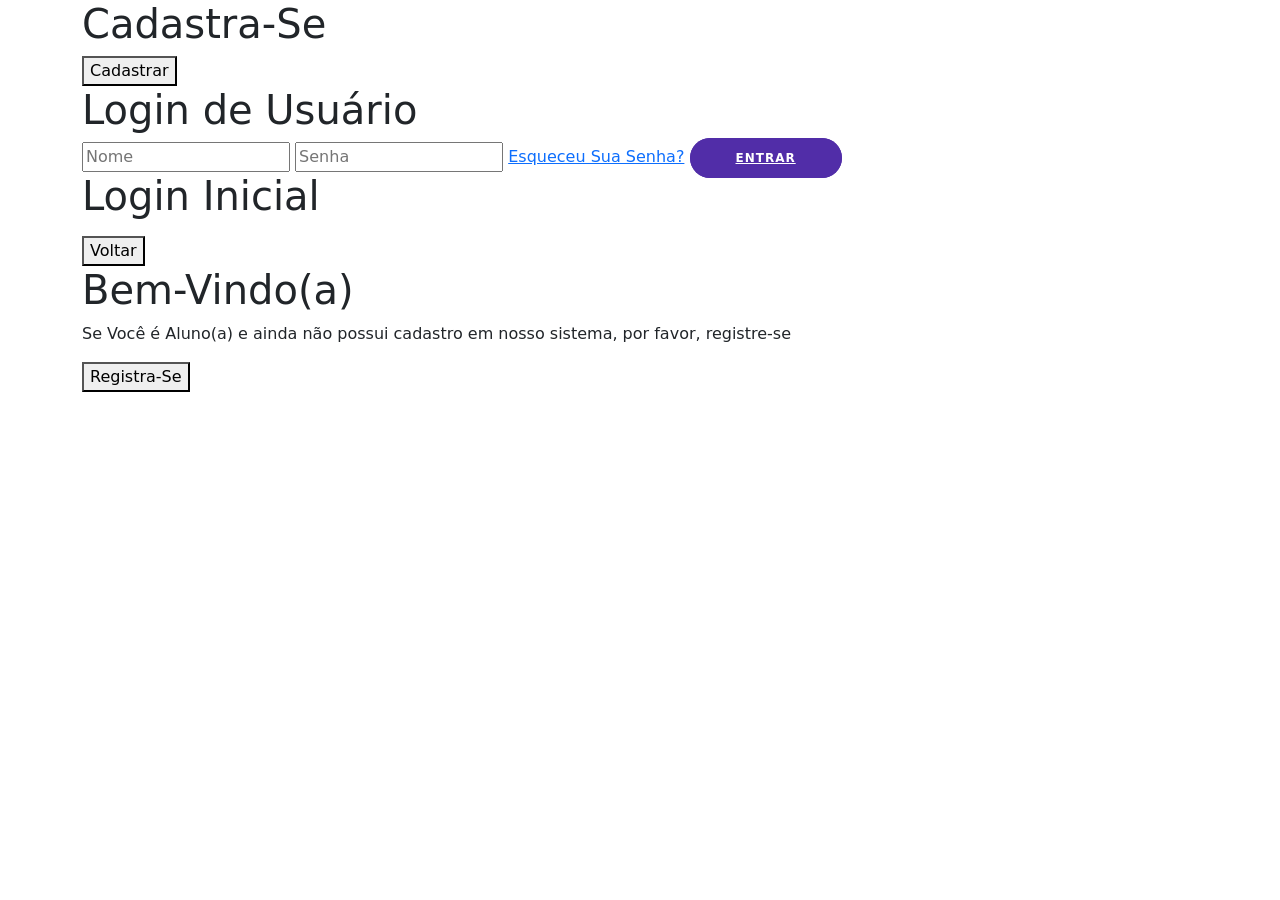
==== index.html @ b0c2631d "zx" ====
﻿<!DOCTYPE html>
<html lang="pt-br">

<head>
    <meta charset="UTF-8">
    <meta name="viewport" content="width=device-width, initial-scale=1.0">
    <link href="https://cdn.jsdelivr.net/npm/bootstrap@5.3.3/dist/css/bootstrap.min.css" rel="stylesheet">
    <link rel="shortcut icon" href="wwwroot/img/logo/logoicone.png">
    <link rel="stylesheet" href="wwwroot/css/css/login.css">
    <title>Login</title>

    <style>
        .Teste01 {
            border-radius: 20px;
            border: 1px solid #512da8;
            background-color: #512da8;
            color: #FFFFFF;
            font-size: 12px;
            font-weight: bold;
            padding: 12px 45px;
            letter-spacing: 1px;
            text-transform: uppercase;
            transition: transform 80ms ease-in;
        }

        .close01 {
            border-radius: 20px;
            border: 1px solid #512da8;
            background-color: #512da8;
            color: #FFFFFF;
            font-size: 12px;
            font-weight: bold;
            padding: 12px 45px;
            letter-spacing: 1px;
            text-transform: uppercase;
            transition: transform 80ms ease-in;
        }
    </style>
</head>

<body>
    <div class="container" id="container">
        <div class="form-container sign-up-container">
            <form action="#">
                <h1>Cadastra-Se</h1>
                <button type="button" data-bs-toggle="modal" data-bs-target="#staticBackdrop">Cadastrar</button>
            </form>
        </div>
        <div class="form-container sign-in-container">
            <form action="#">
                <h1>Login de Usuário</h1>
                <!-- <span>Entrar com RA Escolar</span> -->
                <input type="text" placeholder="Nome" required />
                <input type="password" placeholder="Senha" required />
                <a href="#">Esqueceu Sua Senha?</a>
                <a class="Teste01" href="wwwroot/peges/Index.html">Entrar</a>
            </form>
        </div>
        <div class="overlay-container">
            <div class="overlay">
                <div class="overlay-panel overlay-left">
                    <h1>Login Inicial</h1>
                    <p></p>
                    <button class="ghost" id="signIn">Voltar</button>
                </div>
                <div class="overlay-panel overlay-right">
                    <h1>Bem-Vindo(a)</h1>
                    <p>Se Você é Aluno(a) e ainda não possui cadastro em nosso sistema, por favor, registre-se</p>
                    <button class="ghost" data-bs-target="#exampleModalToggle"
                        data-bs-toggle="modal">Registra-Se</button>
                </div>
            </div>
        </div>
    </div>

    <div class="modal fade" id="exampleModalToggle" aria-hidden="true" aria-labelledby="exampleModalToggleLabel"
        tabindex="-1">
        <div class="modal-dialog modal-dialog-centered modal-xl">
            <div class="modal-content">
                <div class="modal-header">
                    <h1 class="modal-title fs-5" id="exampleModalToggleLabel">Cadastro de Aluno(a)</h1>
                    <button type="button" class="btn-close" data-bs-dismiss="modal" aria-label="Close"></button>
                </div>
                <div class="modal-body">
                    <div class="row">
                        <div class="col-12">
                            <div class="card mb-4">
                                <div class="card-header"><strong>Informações do Aluno(a)</strong></div>
                                <div class="card-body">
                                    <div class="row">
                                        <div class="col-xs-12 col-md-12 col-sm-12 col-lg-9 col-xl-6 px-1">
                                            <label>Nome do Aluno(a)<p style="color: red; display: inline;">*</p>
                                            </label>
                                            <input type="text" class="form-control" placeholder="Nome">
                                        </div>

                                        <div class="col-xs-12 col-md-12 col-sm-6 col-lg-3 col-xl-2 px-1">
                                            <label>CPF Do Aluno(a)<p style="color: red; display: inline;">*</p>
                                            </label>
                                            <input type="text" class="form-control" placeholder="CPF">
                                        </div>

                                        <div class="col-xs-12 col-md-12 col-sm-6 col-lg-3 col-xl-2 px-1">
                                            <label>RG Do Aluno(a)<p style="color: red; display: inline;">*</p>
                                            </label>
                                            <input type="text" class="form-control" placeholder="RG">
                                        </div>

                                        <div class="col-xs-12 col-md-12 col-sm-6 col-lg-3 col-xl-2 px-1">
                                            <label>Data de Nascimento<p style="color: red; display: inline;">*</p>
                                            </label>
                                            <input type="date" class="form-control">
                                        </div>

                                        <div class="col-xs-12 col-md-12 col-sm-6 col-lg-6 col-xl-6 px-1">
                                            <label>Email<p style="color: red; display: inline;">*</p>
                                            </label>
                                            <input type="email" class="form-control">
                                        </div>

                                        <div class="col-xs-12 col-md-12 col-sm-6 col-lg-3 col-xl-2 px-1">
                                            <label>Senha<p style="color: red; display: inline;">*</p>
                                            </label>
                                            <input type="text" class="form-control" placeholder="Senha">
                                        </div>

                                        <div class="col-xs-12 col-md-12 col-sm-6 col-lg-3 col-xl-2 px-1">
                                            <label>Confirmar Senha<p style="color: red; display: inline;">*</p>
                                            </label>
                                            <input type="text" class="form-control" placeholder="Confirmar">
                                        </div>
                                    </div>
                                </div>
                            </div>
                        </div>
                    </div>

                    <div class="row">
                        <div class="col-12">
                            <div class="card mb-4">
                                <div class="card-header"><strong>Endereço do Aluno(a)</strong></div>
                                <div class="card-body">
                                    <div class="row">
                                        <div class="col-xs-12 col-sm-5 col-md-5 col-lg-3 col-xl-2 px-1">
                                            <label>Celular<p style="color: red; display: inline;">*</p></label>
                                            <input type="text" class="form-control" placeholder="Celular">
                                        </div>

                                        <div class="col-xs-12 col-sm-5 col-md-5 col-lg-3 col-xl-2 px-1">
                                            <label>Telefone</label>
                                            <input type="text" class="form-control" placeholder="Telefone">
                                        </div>

                                        <div class="col-xs-12 col-sm-2 col-lg-1 col-xl-1 px-1">
                                            <label>UF<p style="color: red; display: inline;">*</p></label>
                                            <input type="text" class="form-control" placeholder="UF">
                                        </div>

                                        <div class="col-xs-12 col-sm-7 col-md-7 col-lg-4 col-xl-2 px-1">
                                            <label>Cidade<p style="color: red; display: inline;">*</p></label>
                                            <input type="text" class="form-control" placeholder="Cidade">
                                        </div>

                                        <div class="col-xs-12 col-sm-5 col-md-5 col-lg-2 col-xl-2 px-1">
                                            <label>CEP<p style="color: red; display: inline;">*</p></label>
                                            <input type="text" class="form-control" placeholder="CEP">
                                        </div>


                                        <div class="col-xs-12 col-sm-12 col-md-12 col-lg-7 col-xl-5 px-1">
                                            <label>Nome do Bairro<p style="color: red; display: inline;">*</p></label>
                                            <input type="text" class="form-control" placeholder="Nome do Bairro">
                                        </div>

                                        <div class="col-xs-12 col-sm-12 col-md-12 col-lg-7 col-xl-5 px-1">
                                            <label>Nome da Rua<p style="color: red; display: inline;">*</p></label>
                                            <input type="text" class="form-control" placeholder="Nome da Rua">
                                        </div>

                                        <div class="col-xs-12 col-sm-3 col-md-3 col-lg-2 col-xl-1 px-1">
                                            <label>Num.Casa<p style="color: red; display: inline;">*</p></label>
                                            <input type="text" class="form-control" placeholder="Endereço">
                                        </div>
                                    </div>
                                </div>
                            </div>
                        </div>
                    </div>
                </div>
                <div class="modal-footer">
                    <button class="btn btn-success" data-bs-target="#exampleModalToggle2"
                        data-bs-toggle="modal">Salvar</button>
                    <button type="button" class="btn btn-danger" data-bs-dismiss="modal">Cancelar</button>
                </div>
            </div>
        </div>
    </div>

    <div class="modal fade" id="exampleModalToggle2" aria-hidden="true" aria-labelledby="exampleModalToggleLabel2"
        tabindex="-1">
        <div class="modal-dialog modal-dialog-centered modal-xl">
            <div class="modal-content">
                <div class="modal-header">
                    <h1 class="modal-title fs-5" id="exampleModalToggleLabel2">Mátricula</h1>
                    <button type="button" class="btn-close" data-bs-dismiss="modal" aria-label="Close"></button>
                </div>
                <div class="modal-body">
                    Documentos para matrícula no transporte de alunos:

                    <div class="row-cols-1 row-cols-md-3 g-2">
                        <a class="btn close01"
                            href="https://docs.google.com/document/d/1KMoyXGaw-HfZPrq8RjM28qoN3oaQCT6G/edit?usp=drive_link&ouid=101999838848123408063&rtpof=true&sd=true"
                            target="_blank">AUTORIZAÇÃO DE MENOR</a>
                        <a class="btn close01"
                            href="https://docs.google.com/document/d/1KCvjUwf8RiwE-mKBgPKMXahLngOuPahS/edit?usp=sharing&ouid=101999838848123408063&rtpof=true&sd=true"
                            target="_blank">TERMO DE RESPONSABILIDADE</a>
                    </div>

                    <div class="row">
                        <div class="col-12">
                            <div class="card mb-4">
                                <div class="card-header"><strong>Carregar Documentos</strong></div>
                                <div class="card-body">
                                    <div class="row">
                                        <div class="col-xs-12 col-sm-6 col-md-6 col-lg-6 col-xl-6 px-1">
                                            <label>Comprovante de Residência Atualizado:</label>
                                            <input type="file" class="form-control" required>
                                        </div>

                                        <div class="col-xs-12 col-sm-6 col-md-6 col-lg-6 col-xl-6 px-1">
                                            <label>Comprovante da escola ou faculdade atualizado:</label>
                                            <input type="file" class="form-control" required>
                                        </div>

                                        <div class="col-xs-12 col-sm-6 col-md-6 col-lg-6 col-xl-6 px-1">
                                            <label>RG</label>
                                            <input type="file" class="form-control" required>
                                        </div>

                                        <div class="col-xs-12 col-sm-6 col-md-6 col-lg-6 col-xl-6 px-1">
                                            <label>CPF</label>
                                            <input type="file" class="form-control" required>
                                        </div>

                                        <div class="col-xs-12 col-sm-6 col-md-6 col-lg-6 col-xl-6 px-1">
                                            <label>Termo de responsabilidade assinado:</label>
                                            <input type="file" class="form-control" required>
                                        </div>

                                        <div class="col-xs-12 col-sm-6 col-md-6 col-lg-6 col-xl-6 px-1">
                                            <label>Autorização do responsável assinado:</label>
                                            <input type="file" class="form-control" required>
                                        </div>

                                        <div class="col-xs-12 col-sm-6 col-md-6 col-lg-6 col-xl-6 px-1">
                                            <label>Foto para que seja impressa junto com a carterinha:</label>
                                            <input type="file" class="form-control" required>
                                        </div>
                                    </div>
                                </div>
                            </div>
                        </div>
                    </div>
                </div>
                <div class="modal-footer">
                    <button class="btn btn-success" data-bs-dismiss="modal">Salvar</button>
                    <button class="btn btn-secondary" data-bs-target="#exampleModalToggle"
                        data-bs-toggle="modal">Voltar</button>
                </div>
            </div>
        </div>

        <div vw class="enabled">
            <div vw-access-button class="active"></div>
            <div vw-plugin-wrapper>
                <div class="vw-plugin-top-wrapper"></div>
            </div>
        </div>

        <script src="https://vlibras.gov.br/app/vlibras-plugin.js"></script>
        <script>
            new window.VLibras.Widget('https://vlibras.gov.br/app');
        </script>

        <script>
            const signUpButton = document.getElementById('signUp');
            const signInButton = document.getElementById('signIn');
            const container = document.getElementById('container');

            signUpButton.addEventListener('click', () => {
                container.classList.add("right-panel-active");
            });

            signInButton.addEventListener('click', () => {
                container.classList.remove("right-panel-active");
            });
        </script>

        <script src="https://cdn.jsdelivr.net/npm/bootstrap@5.3.3/dist/js/bootstrap.min.js"></script>
</body>

</html>
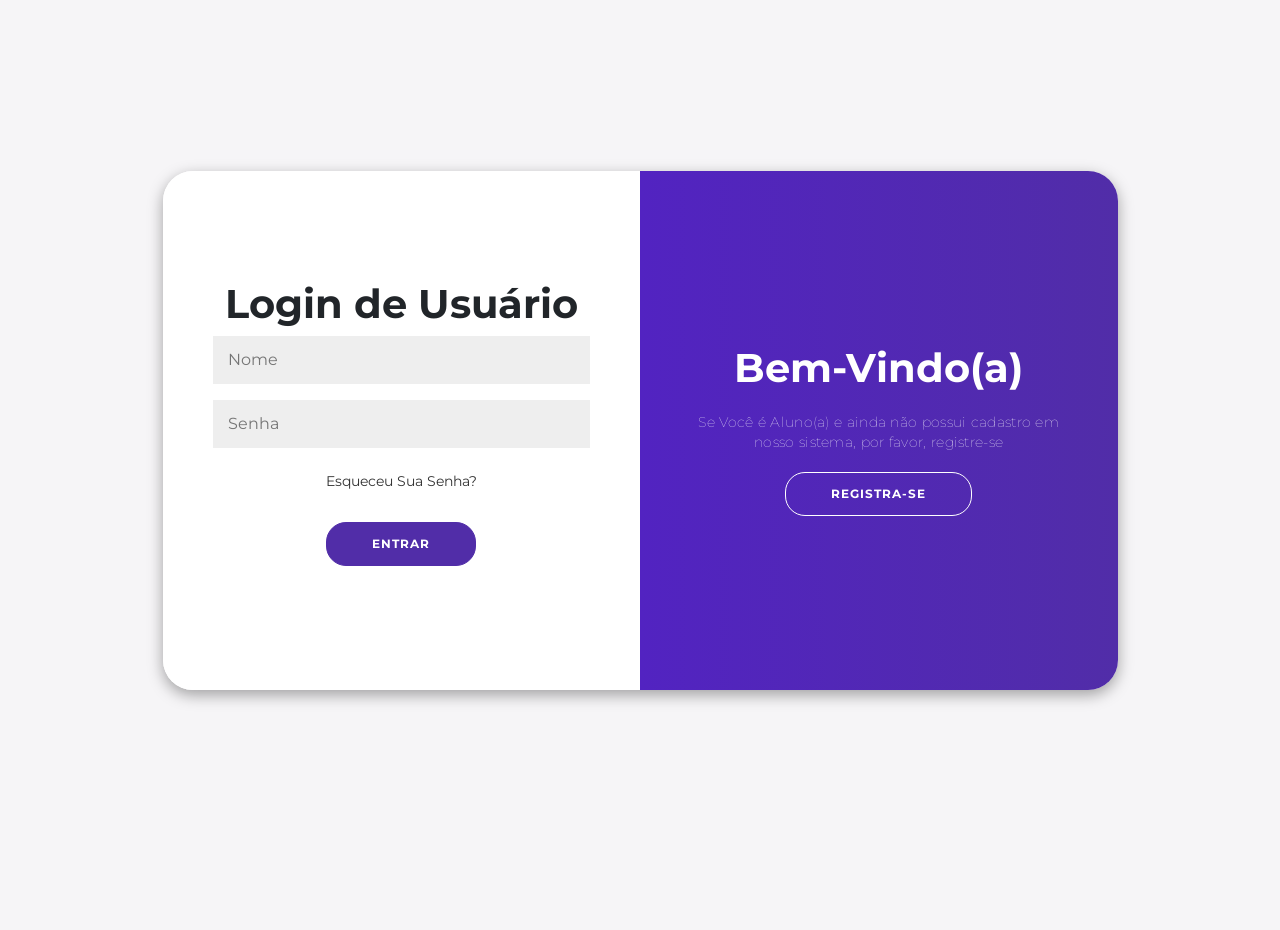
==== commit da779736: "teste02" ====
--- a/wwwroot/css/css/login.css
+++ b/wwwroot/css/css/login.css
@@ -0,0 +1,525 @@
+@import url('https://fonts.googleapis.com/css2?family=Montserrat:400,800');
+
+* {
+
+    box-sizing: border-box;
+
+}
+
+body {
+    background: #f6f5f7;
+
+    display: flex;
+
+    justify-content: center;
+    align-items: center;
+    flex-direction: column;
+    font-family: 'Montserrat', sans-serif;
+    height: 100vh;
+    margin: -20px 0 50px;
+}
+
+h1 {
+    font-weight: bold;
+    margin: 0;
+}
+
+h2 {
+    text-align: center;
+}
+
+p {
+    font-size: 14px;
+    font-weight: 100;
+    line-height: 20px;
+    letter-spacing: 0.5px;
+    margin: 20px 0 30px;
+}
+
+span {
+    font-size: 12px;
+}
+
+a {
+    color: #333;
+    font-size: 14px;
+    text-decoration: none;
+    margin: 15px 0;
+}
+
+button {
+    border-radius: 20px;
+    border: 1px solid #512da8;
+    background-color: #512da8;
+    color: #FFFFFF;
+    font-size: 12px;
+    font-weight: bold;
+    padding: 12px 45px;
+    letter-spacing: 1px;
+    text-transform: uppercase;
+    transition: transform 80ms ease-in;
+}
+
+button:active {
+    transform: scale(0.95);
+}
+
+button:focus {
+    outline: none;
+}
+
+button.ghost {
+    background-color: transparent;
+    border-color: #FFFFFF;
+}
+
+form {
+    background-color: #FFFFFF;
+    display: flex;
+    align-items: center;
+    justify-content: center;
+    flex-direction: column;
+    padding: 0 50px;
+    height: 100%;
+    text-align: center;
+}
+
+input {
+    background-color: #eee;
+    border: none;
+    padding: 12px 15px;
+    margin: 8px 0;
+
+    width: 100%;
+}
+
+.container {
+    background-color: #fff;
+    border-radius: 10px;
+    box-shadow: 0 14px 28px rgba(0, 0, 0, 0.25), 0 10px 10px rgba(0, 0, 0, 0.22);
+    position: relative;
+    overflow: hidden;
+    width: 768px;
+    max-width: 100%;
+    min-height: 480px;
+}
+
+.form-container {
+    position: absolute;
+    top: 0;
+    height: 100%;
+    transition: all 0.6s ease-in-out;
+}
+
+.sign-in-container {
+    left: 0;
+    width: 50%;
+    z-index: 2;
+}
+
+.container.right-panel-active .sign-in-container {
+    transform: translateX(100%);
+}
+
+.sign-up-container {
+    left: 0;
+    width: 50%;
+    opacity: 0;
+    z-index: 1;
+}
+
+.container.right-panel-active .sign-up-container {
+    transform: translateX(100%);
+    opacity: 1;
+    z-index: 5;
+    animation: show 0.6s;
+}
+
+@keyframes show {
+
+    0%,
+    49.99% {
+        opacity: 0;
+        z-index: 1;
+    }
+
+    50%,
+    100% {
+        opacity: 1;
+        z-index: 5;
+    }
+}
+
+.overlay-container {
+    position: absolute;
+    top: 0;
+    left: 50%;
+    width: 50%;
+    height: 100%;
+    overflow: hidden;
+    transition: transform 0.6s ease-in-out;
+    z-index: 100;
+}
+
+.container.right-panel-active .overlay-container {
+    transform: translateX(-100%);
+
+}
+
+.overlay {
+    background: #512da8;
+    background: -webkit-linear-gradient(to right, #5319da, #512da8);
+    background: linear-gradient(to right, #5319da, #512da8);
+    background-repeat: no-repeat;
+    background-size: cover;
+    background-position: 0 0;
+    color: #FFFFFF;
+    position: relative;
+    left: -100%;
+    height: 100%;
+    width: 200%;
+    transform: translateX(0);
+    transition: transform 0.6s ease-in-out;
+}
+
+.container.right-panel-active .overlay {
+    transform: translateX(50%);
+}
+
+.overlay-panel {
+    position: absolute;
+
+    display: flex;
+    align-items: center;
+    justify-content: center;
+    flex-direction: column;
+    padding: 0 40px;
+    text-align: center;
+    top: 0;
+    height: 100%;
+    width: 50%;
+    transform: translateX(0);
+    transition: transform 0.6s ease-in-out;
+}
+
+.overlay-left {
+    transform: translateX(-20%);
+}
+
+.container.right-panel-active .overlay-left {
+    transform: translateX(0);
+}
+
+.overlay-right {
+    right: 0;
+    transform: translateX(0);
+}
+
+.container.right-panel-active .overlay-right {
+    transform: translateX(20%);
+}
+
+.social-container {
+    margin: 20px 0;
+}
+
+.social-container a {
+    border: 1px solid #DDDDDD;
+    border-radius: 50%;
+    display: inline-flex;
+    justify-content: center;
+    align-items: center;
+    margin: 0 5px;
+    height: 40px;
+    width: 40px;
+}
+
+/* Configuração do Modal */
+p {
+    margin: 7px 0px 0px 0px;
+    font-size: 14px;
+    line-height: 20px;
+    letter-spacing: 0.3px;
+    margin: 20px 0;
+}
+
+modal-body {
+    display: flex;
+    height: 100vh;
+    justify-content: center;
+    align-items: center;
+    padding: 10px;
+    background: linear-gradient(135deg, #dcdcdc, #808080);
+
+}
+
+.modal-content {
+    border-radius: 30px;
+    /* max-width: 700px;
+      min-height: 600px; */
+    width: 100%;
+    background-color: #fff;
+    padding: 25px 30px;
+    border-radius: 30px;
+    box-shadow: 0 5px 15px rgba(0, 0, 0, 0.35);
+    justify-content: center;
+
+}
+
+.container {
+    border-radius: 30px;
+    max-width: 955px;
+    min-height: 519px;
+    width: 100%;
+    background-color: #fff;
+    padding: 25px 30px;
+    border-radius: 30px;
+    box-shadow: 0 5px 15px rgba(0, 0, 0, 0.35);
+    justify-content: center;
+
+}
+
+.modal-header h1 {
+    font-size: 25px;
+    font-weight: 500;
+    position: relative;
+    font-weight: bolder;
+}
+
+.title {
+    font-size: 25px;
+    font-weight: 500;
+    position: relative;
+    font-weight: bolder;
+}
+
+.modal-header .modal-title::before {
+    content: '';
+    position: absolute;
+    left: 0;
+    bottom: 0;
+    height: 3px;
+    width: 30px;
+    background: linear-gradient(135deg, #dcdcdc, #808080);
+}
+
+.container .title::before {
+    content: '';
+    position: absolute;
+    left: 0;
+    bottom: 0;
+    height: 3px;
+    width: 30px;
+    background: linear-gradient(135deg, #dcdcdc, #808080);
+}
+
+.container form .user-details {
+    display: flex;
+    flex-wrap: wrap;
+    justify-content: space-between;
+    margin: 20px 0 12px 0;
+}
+
+.container form .user-details-matricula {
+    display: flex;
+    flex-wrap: wrap;
+    justify-content: space-between;
+    margin: 20px 0 12px 0;
+}
+
+form .user-details .input-box {
+    margin-bottom: 15px;
+    width: calc(100%/2 - 20px);
+
+}
+
+form .user-details-matricula .input-box-matricula {
+    margin-bottom: 15px;
+    width: calc(100%/2 - 20px);
+
+}
+
+.user-details .input-box .details {
+    display: block;
+    font-weight: 500;
+    margin-bottom: 5px;
+}
+
+.user-details-matricula .input-box-matricula .details-matricula {
+    display: block;
+    font-weight: 500;
+    margin-bottom: -9px;
+}
+
+.user-details .input-box input {
+    background-color: #eee;
+    border: none;
+    margin: 8px 0;
+    padding: 10px 15px;
+    font-size: 16.50px;
+    border-radius: 8px;
+    width: 100%;
+    outline: none;
+}
+
+.user-details-matricula .input-box-matricula input {
+    border: none;
+    margin: 5px -15px;
+    padding: 10px 15px;
+    font-size: 16.50px;
+    border-radius: 8px;
+    width: 100%;
+    outline: none;
+}
+
+
+.user-details .input-box input:focus,
+.user-details .input-box input:valid {
+    border-color: #808080;
+
+}
+
+form .gender-details .gender-title {
+    font-size: 20px;
+    font-weight: 500;
+}
+
+form .gender-details .category {
+    display: flex;
+    width: 80%;
+    margin: 14px 0;
+    justify-content: space-between;
+}
+
+.gender-details .category label {
+    display: flex;
+    align-items: center;
+}
+
+.gender-details .category .dot {
+    height: 18px;
+    width: 18px;
+    background-color: #d9d9d9;
+    border-radius: 50%;
+    margin-right: 10px;
+    border: 5px solid transparent;
+    transition: all 0.3s ease;
+}
+
+#dot-1:checked~.category label .one,
+#dot-1:checked~.category label .two,
+#dot-1:checked~.category label .three {
+    border-color: #d9d9d9;
+    background-color: #512da8;
+    ;
+}
+
+form input[type="radio"] {
+    display: none;
+}
+
+form .button {
+    height: 45px;
+    margin: 45px 0;
+    text-align: center;
+}
+
+form .button input {
+    outline: none;
+    color: #fff;
+    border: none;
+    font-size: 12px;
+    padding: 10px 45px;
+    border: 1px solid transparent;
+    border-radius: 8px;
+    font-weight: 600;
+    letter-spacing: 0.5px;
+    text-transform: uppercase;
+    margin-top: -14px;
+    cursor: pointer;
+    background-color: #512da8;
+
+}
+
+form .button input:hover {
+    background-color: #512da8;
+}
+
+form .button input:hover {
+    opacity: 0.8;
+    filter: contrast()(opacity=50);
+    zoom: 1;
+}
+
+.container-documents {
+    display: flex;
+    flex-direction: row;
+    gap: 20px;
+    /* espaçamento opcional entre os itens */
+    padding: 10px 0px 0px 1px;
+    /* text-align: center; */
+}
+
+.container-documents a {
+    color: #333;
+    font-size: 13px;
+    text-decoration: none;
+
+}
+
+.container-documents .link1 {
+    background-color: white;
+    border-color: #512da8;
+    color: #512da8;
+    font-size: 12px;
+    padding: 10px 45px;
+    border: 1px solid;
+    border-radius: 8px;
+    font-weight: 600;
+    letter-spacing: 0.5px;
+    text-transform: uppercase;
+    margin-top: 10px;
+    cursor: pointer;
+
+}
+
+.container-documents .link2 {
+    background-color: white;
+    border-color: #512da8;
+    color: #512da8;
+    font-size: 12px;
+    padding: 10px 45px;
+    border: 1px solid;
+    border-radius: 8px;
+    font-weight: 600;
+    letter-spacing: 0.5px;
+    text-transform: uppercase;
+    margin-top: 10px;
+    cursor: pointer;
+
+}
+
+@media (max-width: 584px) {
+    .container {
+        max-width: 100%;
+    }
+
+    form .user-details .input-box {
+        margin-bottom: 15px;
+        width: 100%;
+    }
+
+    form .gender-details .category {
+        width: 100%;
+
+    }
+
+    .container form .user-details {
+        max-height: 300px;
+        overflow-y: scroll;
+    }
+
+    .user-details::-webkit-scrollbar {
+        width: 0;
+    }
+}
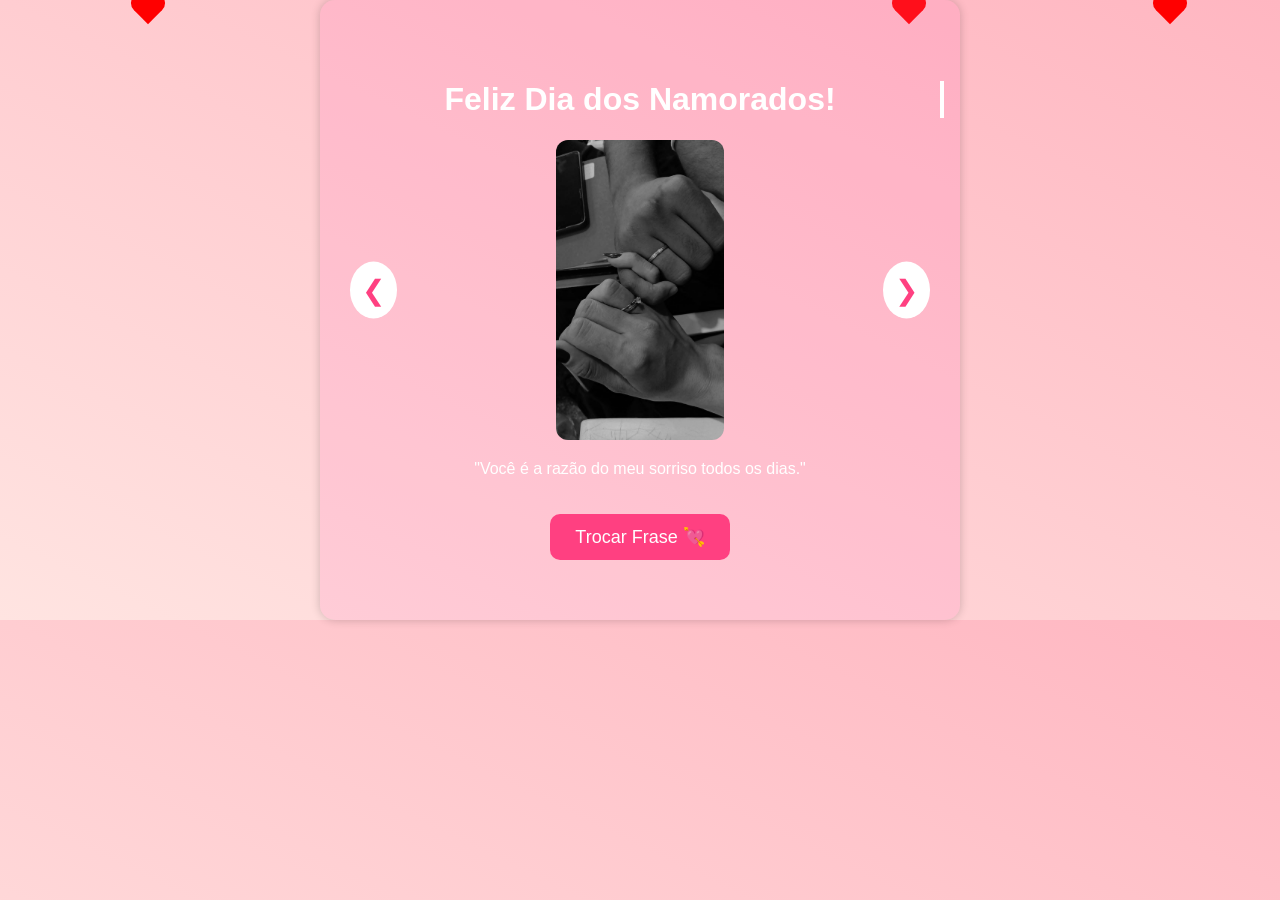
==== commit 24ccbb9d: "Add files via upload" ====
--- a/index.html
+++ b/index.html
@@ -1,302 +1,28 @@
-﻿<!DOCTYPE html>
+<!DOCTYPE html>
 <html lang="pt-br">
+<head>
+  <meta charset="UTF-8">
+  <meta name="viewport" content="width=device-width, initial-scale=1.0">
+  <title>Feliz Dia dos Namorados 💘</title>
+  <link rel="stylesheet" href="style.css">
+</head>
+<body>
 
-<head>
-    <meta charset="UTF-8">
-    <meta name="viewport" content="width=device-width, initial-scale=1.0">
-    <link href="https://cdn.jsdelivr.net/npm/bootstrap@5.3.3/dist/css/bootstrap.min.css" rel="stylesheet">
-    <link rel="shortcut icon" href="wwwroot/img/logo/logoicone.png">
-    <link rel="stylesheet" href="wwwroot/css/css/login.css">
-    <title>Login</title>
+  <div class="hearts-container"></div> <!-- Corações flutuando -->
 
-    <style>
-        .Teste01 {
-            border-radius: 20px;
-            border: 1px solid #512da8;
-            background-color: #512da8;
-            color: #FFFFFF;
-            font-size: 12px;
-            font-weight: bold;
-            padding: 12px 45px;
-            letter-spacing: 1px;
-            text-transform: uppercase;
-            transition: transform 80ms ease-in;
-        }
+  <div class="container">
+    <h1 class="typewriter">Feliz Dia dos Namorados!</h1>
 
-        .close01 {
-            border-radius: 20px;
-            border: 1px solid #512da8;
-            background-color: #512da8;
-            color: #FFFFFF;
-            font-size: 12px;
-            font-weight: bold;
-            padding: 12px 45px;
-            letter-spacing: 1px;
-            text-transform: uppercase;
-            transition: transform 80ms ease-in;
-        }
-    </style>
-</head>
-
-<body>
-    <div class="container" id="container">
-        <div class="form-container sign-up-container">
-            <form action="#">
-                <h1>Cadastra-Se</h1>
-                <button type="button" data-bs-toggle="modal" data-bs-target="#staticBackdrop">Cadastrar</button>
-            </form>
-        </div>
-        <div class="form-container sign-in-container">
-            <form action="#">
-                <h1>Login de Usuário</h1>
-                <!-- <span>Entrar com RA Escolar</span> -->
-                <input type="text" placeholder="Nome" required />
-                <input type="password" placeholder="Senha" required />
-                <a href="#">Esqueceu Sua Senha?</a>
-                <a class="Teste01" href="wwwroot/peges/Index.html">Entrar</a>
-            </form>
-        </div>
-        <div class="overlay-container">
-            <div class="overlay">
-                <div class="overlay-panel overlay-left">
-                    <h1>Login Inicial</h1>
-                    <p></p>
-                    <button class="ghost" id="signIn">Voltar</button>
-                </div>
-                <div class="overlay-panel overlay-right">
-                    <h1>Bem-Vindo(a)</h1>
-                    <p>Se Você é Aluno(a) e ainda não possui cadastro em nosso sistema, por favor, registre-se</p>
-                    <button class="ghost" data-bs-target="#exampleModalToggle"
-                        data-bs-toggle="modal">Registra-Se</button>
-                </div>
-            </div>
-        </div>
+    <div class="carousel">
+      <button id="prev">❮</button>
+      <img id="carousel-img" src="00.jpeg" alt="Imagem Romântica">
+      <button id="next">❯</button>
     </div>
 
-    <div class="modal fade" id="exampleModalToggle" aria-hidden="true" aria-labelledby="exampleModalToggleLabel"
-        tabindex="-1">
-        <div class="modal-dialog modal-dialog-centered modal-xl">
-            <div class="modal-content">
-                <div class="modal-header">
-                    <h1 class="modal-title fs-5" id="exampleModalToggleLabel">Cadastro de Aluno(a)</h1>
-                    <button type="button" class="btn-close" data-bs-dismiss="modal" aria-label="Close"></button>
-                </div>
-                <div class="modal-body">
-                    <div class="row">
-                        <div class="col-12">
-                            <div class="card mb-4">
-                                <div class="card-header"><strong>Informações do Aluno(a)</strong></div>
-                                <div class="card-body">
-                                    <div class="row">
-                                        <div class="col-xs-12 col-md-12 col-sm-12 col-lg-9 col-xl-6 px-1">
-                                            <label>Nome do Aluno(a)<p style="color: red; display: inline;">*</p>
-                                            </label>
-                                            <input type="text" class="form-control" placeholder="Nome">
-                                        </div>
+    <p id="phrase">"Você é a razão do meu sorriso todos os dias."</p>
+    <button class="love-button" onclick="changePhrase()">Trocar Frase 💘</button>
+  </div>
 
-                                        <div class="col-xs-12 col-md-12 col-sm-6 col-lg-3 col-xl-2 px-1">
-                                            <label>CPF Do Aluno(a)<p style="color: red; display: inline;">*</p>
-                                            </label>
-                                            <input type="text" class="form-control" placeholder="CPF">
-                                        </div>
-
-                                        <div class="col-xs-12 col-md-12 col-sm-6 col-lg-3 col-xl-2 px-1">
-                                            <label>RG Do Aluno(a)<p style="color: red; display: inline;">*</p>
-                                            </label>
-                                            <input type="text" class="form-control" placeholder="RG">
-                                        </div>
-
-                                        <div class="col-xs-12 col-md-12 col-sm-6 col-lg-3 col-xl-2 px-1">
-                                            <label>Data de Nascimento<p style="color: red; display: inline;">*</p>
-                                            </label>
-                                            <input type="date" class="form-control">
-                                        </div>
-
-                                        <div class="col-xs-12 col-md-12 col-sm-6 col-lg-6 col-xl-6 px-1">
-                                            <label>Email<p style="color: red; display: inline;">*</p>
-                                            </label>
-                                            <input type="email" class="form-control">
-                                        </div>
-
-                                        <div class="col-xs-12 col-md-12 col-sm-6 col-lg-3 col-xl-2 px-1">
-                                            <label>Senha<p style="color: red; display: inline;">*</p>
-                                            </label>
-                                            <input type="text" class="form-control" placeholder="Senha">
-                                        </div>
-
-                                        <div class="col-xs-12 col-md-12 col-sm-6 col-lg-3 col-xl-2 px-1">
-                                            <label>Confirmar Senha<p style="color: red; display: inline;">*</p>
-                                            </label>
-                                            <input type="text" class="form-control" placeholder="Confirmar">
-                                        </div>
-                                    </div>
-                                </div>
-                            </div>
-                        </div>
-                    </div>
-
-                    <div class="row">
-                        <div class="col-12">
-                            <div class="card mb-4">
-                                <div class="card-header"><strong>Endereço do Aluno(a)</strong></div>
-                                <div class="card-body">
-                                    <div class="row">
-                                        <div class="col-xs-12 col-sm-5 col-md-5 col-lg-3 col-xl-2 px-1">
-                                            <label>Celular<p style="color: red; display: inline;">*</p></label>
-                                            <input type="text" class="form-control" placeholder="Celular">
-                                        </div>
-
-                                        <div class="col-xs-12 col-sm-5 col-md-5 col-lg-3 col-xl-2 px-1">
-                                            <label>Telefone</label>
-                                            <input type="text" class="form-control" placeholder="Telefone">
-                                        </div>
-
-                                        <div class="col-xs-12 col-sm-2 col-lg-1 col-xl-1 px-1">
-                                            <label>UF<p style="color: red; display: inline;">*</p></label>
-                                            <input type="text" class="form-control" placeholder="UF">
-                                        </div>
-
-                                        <div class="col-xs-12 col-sm-7 col-md-7 col-lg-4 col-xl-2 px-1">
-                                            <label>Cidade<p style="color: red; display: inline;">*</p></label>
-                                            <input type="text" class="form-control" placeholder="Cidade">
-                                        </div>
-
-                                        <div class="col-xs-12 col-sm-5 col-md-5 col-lg-2 col-xl-2 px-1">
-                                            <label>CEP<p style="color: red; display: inline;">*</p></label>
-                                            <input type="text" class="form-control" placeholder="CEP">
-                                        </div>
-
-
-                                        <div class="col-xs-12 col-sm-12 col-md-12 col-lg-7 col-xl-5 px-1">
-                                            <label>Nome do Bairro<p style="color: red; display: inline;">*</p></label>
-                                            <input type="text" class="form-control" placeholder="Nome do Bairro">
-                                        </div>
-
-                                        <div class="col-xs-12 col-sm-12 col-md-12 col-lg-7 col-xl-5 px-1">
-                                            <label>Nome da Rua<p style="color: red; display: inline;">*</p></label>
-                                            <input type="text" class="form-control" placeholder="Nome da Rua">
-                                        </div>
-
-                                        <div class="col-xs-12 col-sm-3 col-md-3 col-lg-2 col-xl-1 px-1">
-                                            <label>Num.Casa<p style="color: red; display: inline;">*</p></label>
-                                            <input type="text" class="form-control" placeholder="Endereço">
-                                        </div>
-                                    </div>
-                                </div>
-                            </div>
-                        </div>
-                    </div>
-                </div>
-                <div class="modal-footer">
-                    <button class="btn btn-success" data-bs-target="#exampleModalToggle2"
-                        data-bs-toggle="modal">Salvar</button>
-                    <button type="button" class="btn btn-danger" data-bs-dismiss="modal">Cancelar</button>
-                </div>
-            </div>
-        </div>
-    </div>
-
-    <div class="modal fade" id="exampleModalToggle2" aria-hidden="true" aria-labelledby="exampleModalToggleLabel2"
-        tabindex="-1">
-        <div class="modal-dialog modal-dialog-centered modal-xl">
-            <div class="modal-content">
-                <div class="modal-header">
-                    <h1 class="modal-title fs-5" id="exampleModalToggleLabel2">Mátricula</h1>
-                    <button type="button" class="btn-close" data-bs-dismiss="modal" aria-label="Close"></button>
-                </div>
-                <div class="modal-body">
-                    Documentos para matrícula no transporte de alunos:
-
-                    <div class="row-cols-1 row-cols-md-3 g-2">
-                        <a class="btn close01"
-                            href="https://docs.google.com/document/d/1KMoyXGaw-HfZPrq8RjM28qoN3oaQCT6G/edit?usp=drive_link&ouid=101999838848123408063&rtpof=true&sd=true"
-                            target="_blank">AUTORIZAÇÃO DE MENOR</a>
-                        <a class="btn close01"
-                            href="https://docs.google.com/document/d/1KCvjUwf8RiwE-mKBgPKMXahLngOuPahS/edit?usp=sharing&ouid=101999838848123408063&rtpof=true&sd=true"
-                            target="_blank">TERMO DE RESPONSABILIDADE</a>
-                    </div>
-
-                    <div class="row">
-                        <div class="col-12">
-                            <div class="card mb-4">
-                                <div class="card-header"><strong>Carregar Documentos</strong></div>
-                                <div class="card-body">
-                                    <div class="row">
-                                        <div class="col-xs-12 col-sm-6 col-md-6 col-lg-6 col-xl-6 px-1">
-                                            <label>Comprovante de Residência Atualizado:</label>
-                                            <input type="file" class="form-control" required>
-                                        </div>
-
-                                        <div class="col-xs-12 col-sm-6 col-md-6 col-lg-6 col-xl-6 px-1">
-                                            <label>Comprovante da escola ou faculdade atualizado:</label>
-                                            <input type="file" class="form-control" required>
-                                        </div>
-
-                                        <div class="col-xs-12 col-sm-6 col-md-6 col-lg-6 col-xl-6 px-1">
-                                            <label>RG</label>
-                                            <input type="file" class="form-control" required>
-                                        </div>
-
-                                        <div class="col-xs-12 col-sm-6 col-md-6 col-lg-6 col-xl-6 px-1">
-                                            <label>CPF</label>
-                                            <input type="file" class="form-control" required>
-                                        </div>
-
-                                        <div class="col-xs-12 col-sm-6 col-md-6 col-lg-6 col-xl-6 px-1">
-                                            <label>Termo de responsabilidade assinado:</label>
-                                            <input type="file" class="form-control" required>
-                                        </div>
-
-                                        <div class="col-xs-12 col-sm-6 col-md-6 col-lg-6 col-xl-6 px-1">
-                                            <label>Autorização do responsável assinado:</label>
-                                            <input type="file" class="form-control" required>
-                                        </div>
-
-                                        <div class="col-xs-12 col-sm-6 col-md-6 col-lg-6 col-xl-6 px-1">
-                                            <label>Foto para que seja impressa junto com a carterinha:</label>
-                                            <input type="file" class="form-control" required>
-                                        </div>
-                                    </div>
-                                </div>
-                            </div>
-                        </div>
-                    </div>
-                </div>
-                <div class="modal-footer">
-                    <button class="btn btn-success" data-bs-dismiss="modal">Salvar</button>
-                    <button class="btn btn-secondary" data-bs-target="#exampleModalToggle"
-                        data-bs-toggle="modal">Voltar</button>
-                </div>
-            </div>
-        </div>
-
-        <div vw class="enabled">
-            <div vw-access-button class="active"></div>
-            <div vw-plugin-wrapper>
-                <div class="vw-plugin-top-wrapper"></div>
-            </div>
-        </div>
-
-        <script src="https://vlibras.gov.br/app/vlibras-plugin.js"></script>
-        <script>
-            new window.VLibras.Widget('https://vlibras.gov.br/app');
-        </script>
-
-        <script>
-            const signUpButton = document.getElementById('signUp');
-            const signInButton = document.getElementById('signIn');
-            const container = document.getElementById('container');
-
-            signUpButton.addEventListener('click', () => {
-                container.classList.add("right-panel-active");
-            });
-
-            signInButton.addEventListener('click', () => {
-                container.classList.remove("right-panel-active");
-            });
-        </script>
-
-        <script src="https://cdn.jsdelivr.net/npm/bootstrap@5.3.3/dist/js/bootstrap.min.js"></script>
+  <script src="script.js"></script>
 </body>
-
-</html>+</html>
--- a/style.css
+++ b/style.css
@@ -0,0 +1,224 @@
+body {
+  margin: 0;
+  padding: 0;
+  font-family: 'Segoe UI', sans-serif;
+  background: linear-gradient(to top right, #ffe4e1, #ffb6c1);
+  overflow-x: hidden;
+  color: #fff;
+}
+
+.container {
+  text-align: center;
+  padding: 60px 20px;
+  max-width: 600px;
+  margin: auto;
+  background: rgba(255, 105, 180, 0.15);
+  border-radius: 15px;
+  box-shadow: 0 0 10px rgba(0, 0, 0, 0.2);
+  position: relative;
+  z-index: 1;
+}
+
+h1.typewriter {
+  overflow: hidden;
+  white-space: nowrap;
+  border-right: .15em solid #fff;
+  width: 0;
+  animation: typing 4s steps(40, end) forwards, blink .75s step-end infinite;
+}
+
+@keyframes typing {
+  from {
+    width: 0
+  }
+
+  to {
+    width: 100%
+  }
+}
+
+@keyframes blink {
+
+  from,
+  to {
+    border-color: transparent
+  }
+
+  50% {
+    border-color: white
+  }
+}
+
+.carousel {
+  position: relative;
+  margin: 20px 0;
+}
+
+.carousel img {
+  max-width: 100%;
+  height: auto;
+  max-height: 300px;
+  object-fit: contain;
+  border-radius: 12px;
+  animation: fadeIn 0.5s ease-in;
+  display: block;
+  margin: 0 auto;
+}
+
+.carousel button {
+  position: absolute;
+  top: 50%;
+  transform: translateY(-50%);
+  background-color: #fff;
+  color: #ff4081;
+  border: none;
+  font-size: 28px;
+  cursor: pointer;
+  padding: 12px;
+  border-radius: 50%;
+  transition: background-color 0.3s;
+}
+
+#prev {
+  left: 10px;
+}
+
+#next {
+  right: 10px;
+}
+
+.carousel button:hover {
+  background-color: #ffd6e8;
+}
+
+.love-button {
+  margin-top: 20px;
+  background-color: #ff4081;
+  color: white;
+  padding: 12px 25px;
+  font-size: 18px;
+  border: none;
+  border-radius: 10px;
+  cursor: pointer;
+  animation: pulse 2s infinite;
+  transition: transform 0.3s;
+}
+
+.love-button:hover {
+  transform: scale(1.1);
+}
+
+@keyframes fadeIn {
+  from {
+    opacity: 0
+  }
+
+  to {
+    opacity: 1
+  }
+}
+
+@keyframes pulse {
+  0% {
+    box-shadow: 0 0 0 0 rgba(255, 64, 129, 0.7);
+  }
+
+  70% {
+    box-shadow: 0 0 0 10px rgba(255, 64, 129, 0);
+  }
+
+  100% {
+    box-shadow: 0 0 0 0 rgba(255, 64, 129, 0);
+  }
+}
+
+/* Corações flutuando */
+.hearts-container {
+  position: fixed;
+  top: 0;
+  left: 0;
+  width: 100%;
+  height: 100%;
+  pointer-events: none;
+  z-index: 0;
+}
+
+.heart {
+  position: absolute;
+  width: 20px;
+  height: 20px;
+  background: red;
+  transform: rotate(-45deg);
+  animation: float 6s linear infinite;
+}
+
+.heart::before,
+.heart::after {
+  content: '';
+  position: absolute;
+  width: 20px;
+  height: 20px;
+  background: red;
+  border-radius: 50%;
+}
+
+.heart::before {
+  top: -10px;
+  left: 0;
+}
+
+.heart::after {
+  left: 10px;
+  top: 0;
+}
+
+@keyframes float {
+  0% {
+    transform: translateY(100vh) rotate(-45deg);
+    opacity: 0;
+  }
+
+  50% {
+    opacity: 1;
+  }
+
+  100% {
+    transform: translateY(-10vh) rotate(-45deg);
+    opacity: 0;
+  }
+}
+
+/* Ajustes para telas menores (celulares até 430px de largura) */
+@media screen and (max-width: 430px) {
+  .container {
+    padding: 20px 10px;
+    margin: 10px;
+    max-width: 100%;
+  }
+
+  h1.typewriter {
+    font-size: 22px;
+  }
+
+  .carousel img {
+    max-height: 60vh;
+    width: 70%;
+    object-fit: cover;
+    border-radius: 7px;
+  }
+
+  .carousel button {
+    font-size: 22px;
+    padding: 10px;
+  }
+
+  .love-button {
+    font-size: 16px;
+    padding: 10px 20px;
+  }
+
+  #phrase {
+    font-size: 15px;
+    padding: 0 8px;
+  }
+}
